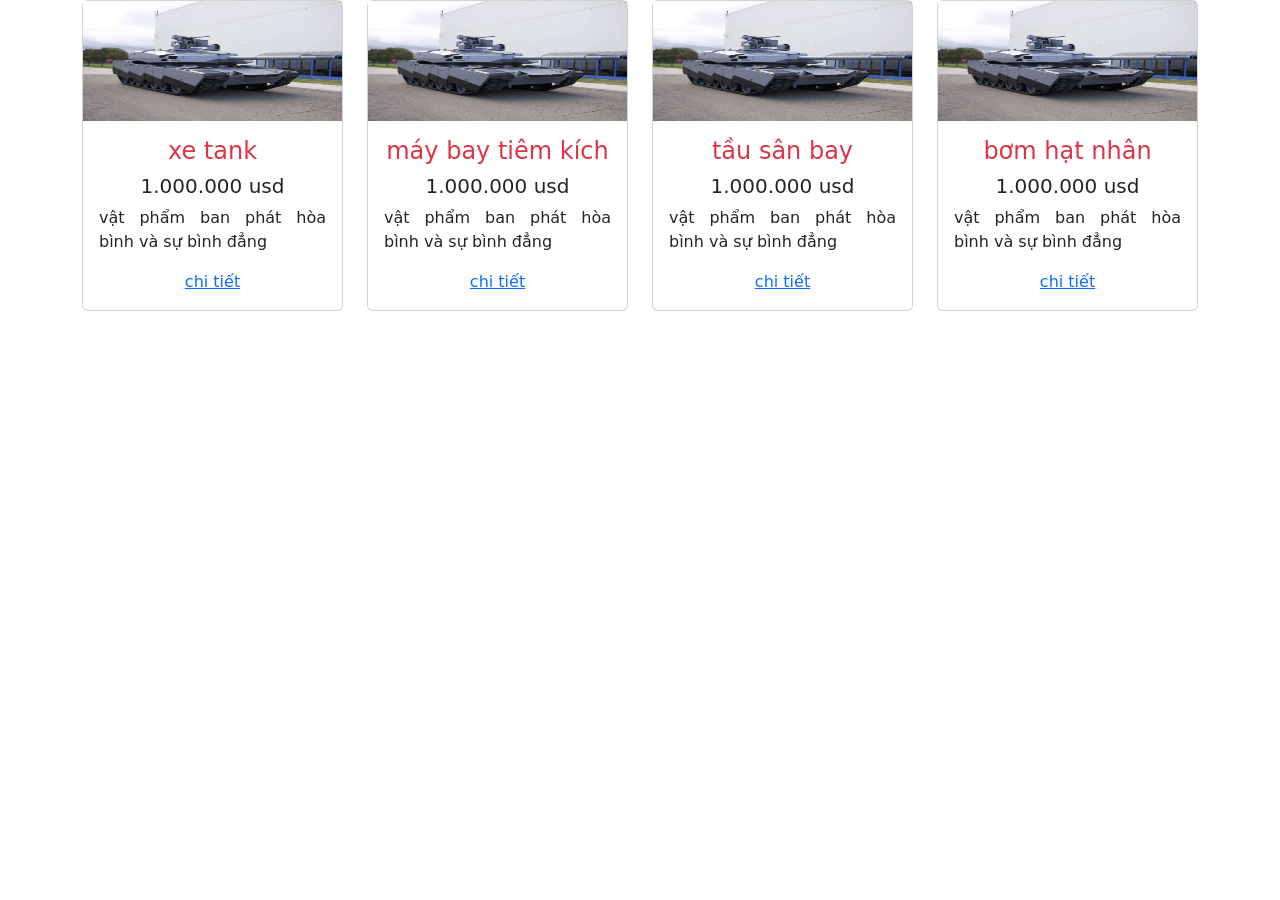
==== html/sanphamv2.html @ 356c5813 "add" ====
<!DOCTYPE html>
<html lang="vi">
<head>
    <meta charset="UTF-8">
    <meta name="viewport" content="width=device-width, initial-scale=1.0">
    <title>Document</title>
    <link rel="stylesheet" href="../css/style4.css">
    <script src ="../js/lib.js"></script>
    <script src ="../js/data.js"></script>
    <!-- Latest compiled and minified CSS -->
<link href="https://cdn.jsdelivr.net/npm/bootstrap@5.3.8/dist/css/bootstrap.min.css" rel="stylesheet">

<!-- Latest compiled JavaScript -->
<script src="https://cdn.jsdelivr.net/npm/bootstrap@5.3.8/dist/js/bootstrap.bundle.min.js"></script>
</head>
<body>
    <div class="container">
        <div class="row row-cols-1 row-cols-4" id="product-list">
            
        </div>
    </div>
    <script>
       vonglap(products);
    </script>
</body>
</html>
---- css/style4.css ----
.product-img{
    width: 100%;
    height: 200px;
}
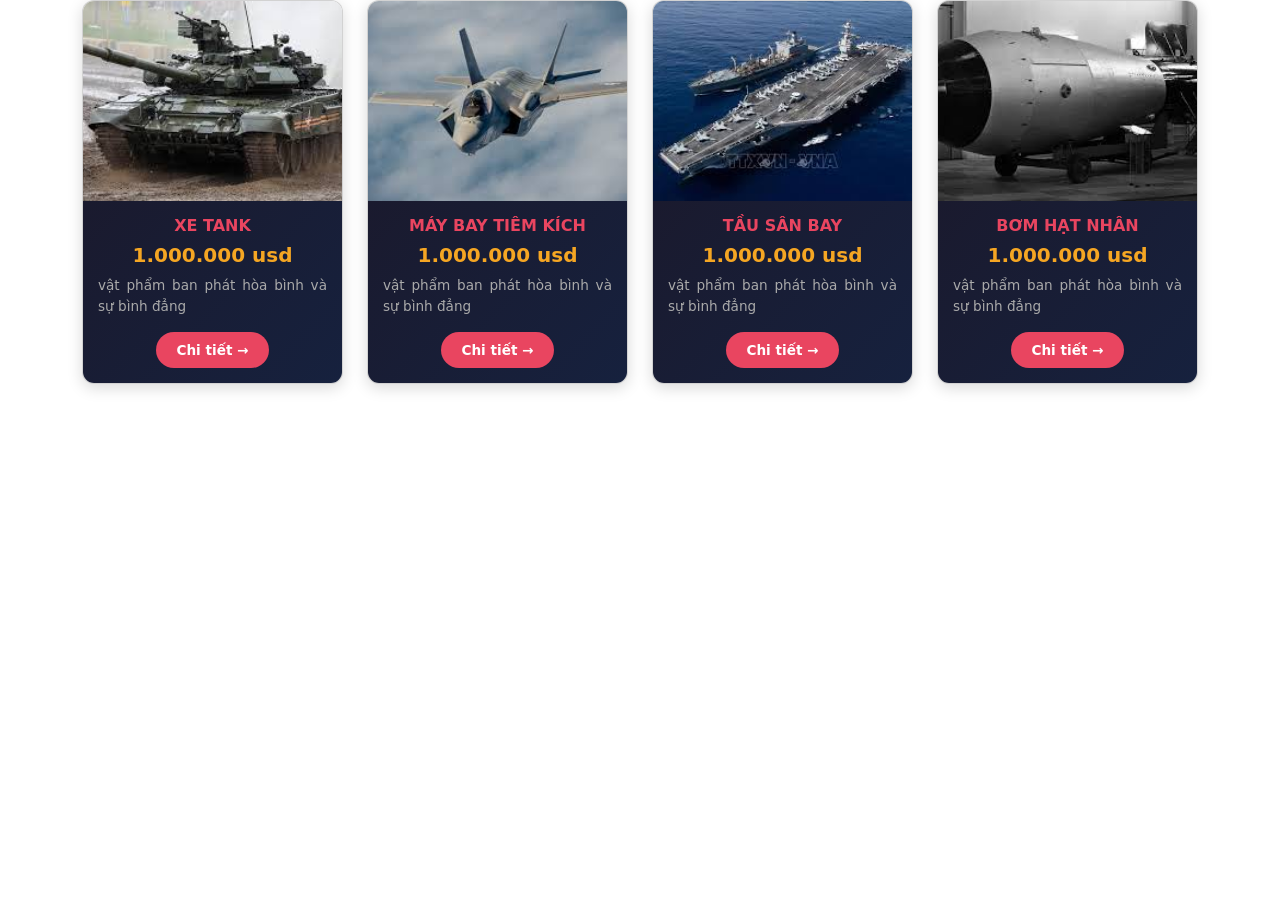
==== commit 97f7a666: "update" ====
--- a/html/sanphamv2.html
+++ b/html/sanphamv2.html
@@ -5,13 +5,12 @@
     <meta name="viewport" content="width=device-width, initial-scale=1.0">
     <title>Document</title>
     <link rel="stylesheet" href="../css/style4.css">
-    <script src ="../js/lib.js"></script>
-    <script src ="../js/data.js"></script>
+    <script src="../js/data.js"></script>
+    <script src="../js/lib.js"></script>
     <!-- Latest compiled and minified CSS -->
-<link href="https://cdn.jsdelivr.net/npm/bootstrap@5.3.8/dist/css/bootstrap.min.css" rel="stylesheet">
-
-<!-- Latest compiled JavaScript -->
-<script src="https://cdn.jsdelivr.net/npm/bootstrap@5.3.8/dist/js/bootstrap.bundle.min.js"></script>
+    <link href="https://cdn.jsdelivr.net/npm/bootstrap@5.3.8/dist/css/bootstrap.min.css" rel="stylesheet">
+    <!-- Latest compiled JavaScript -->
+    <script src="https://cdn.jsdelivr.net/npm/bootstrap@5.3.8/dist/js/bootstrap.bundle.min.js"></script>
 </head>
 <body>
     <div class="container">
